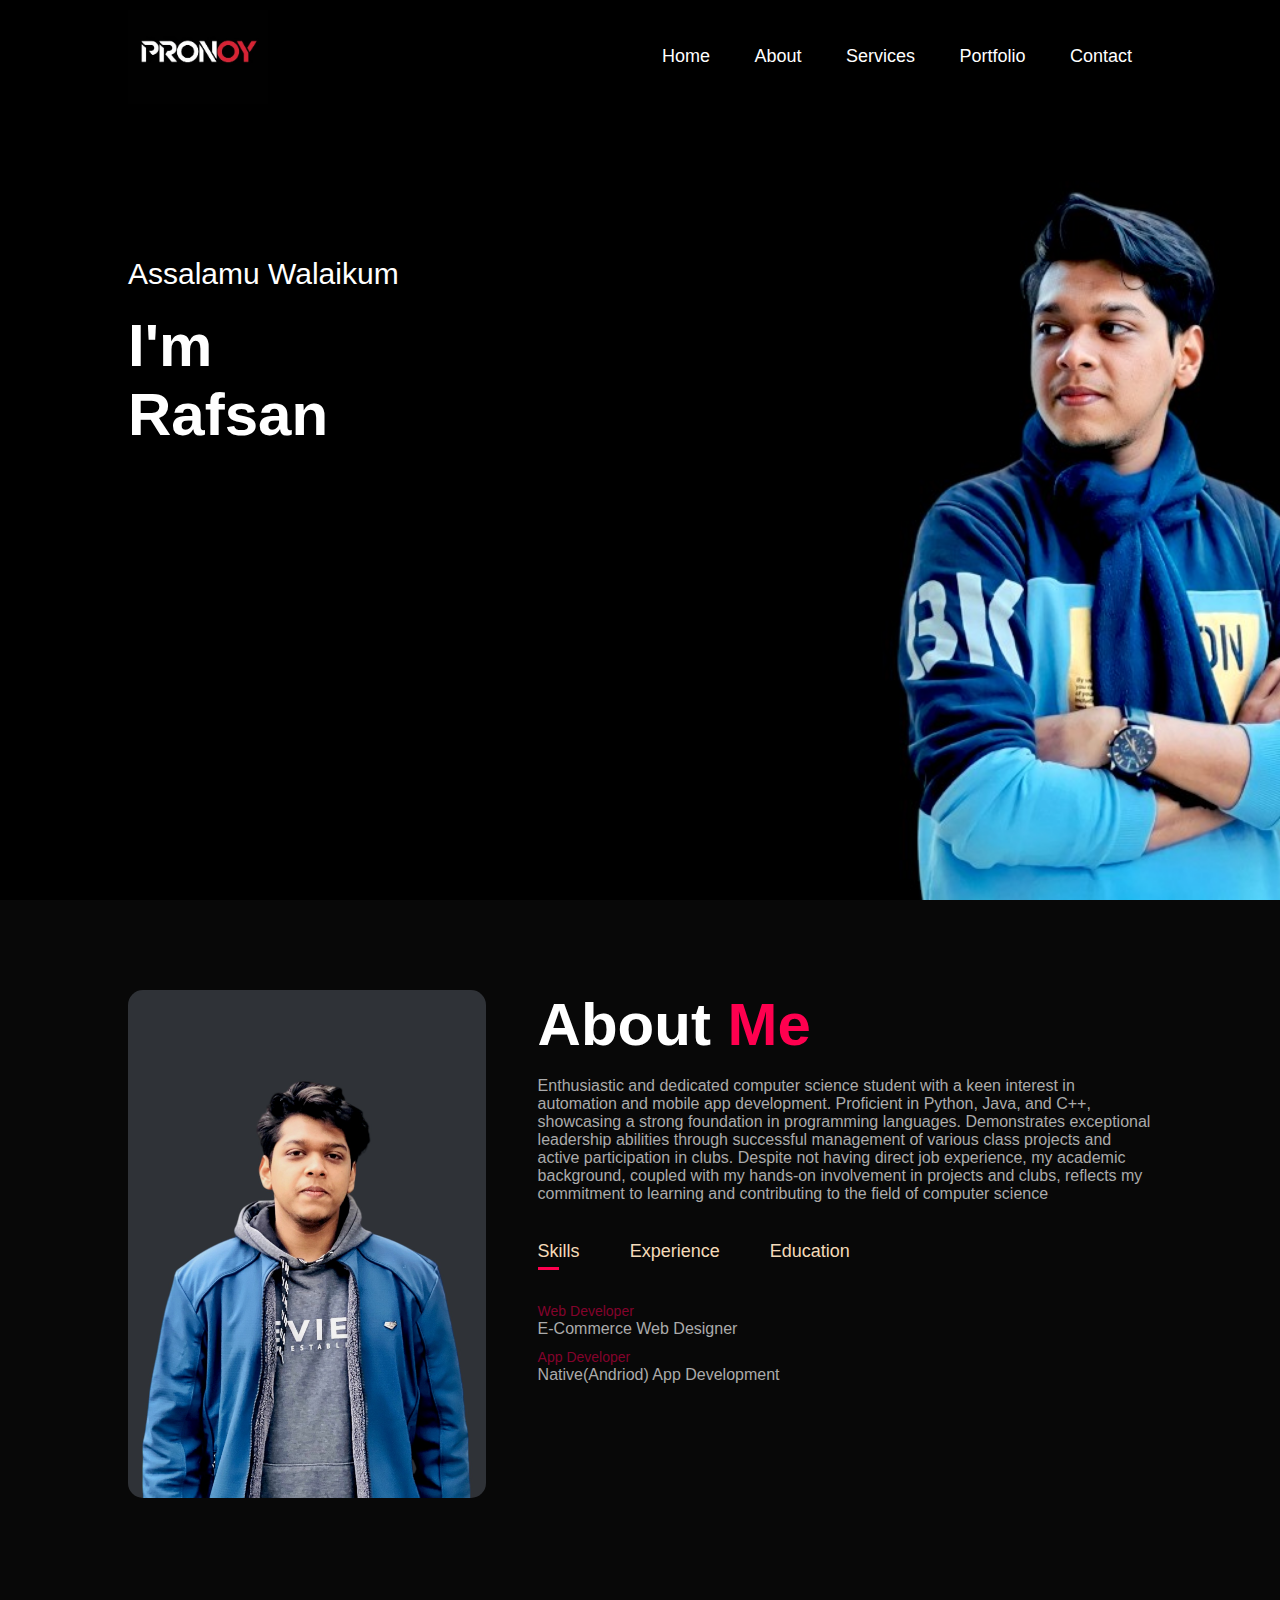
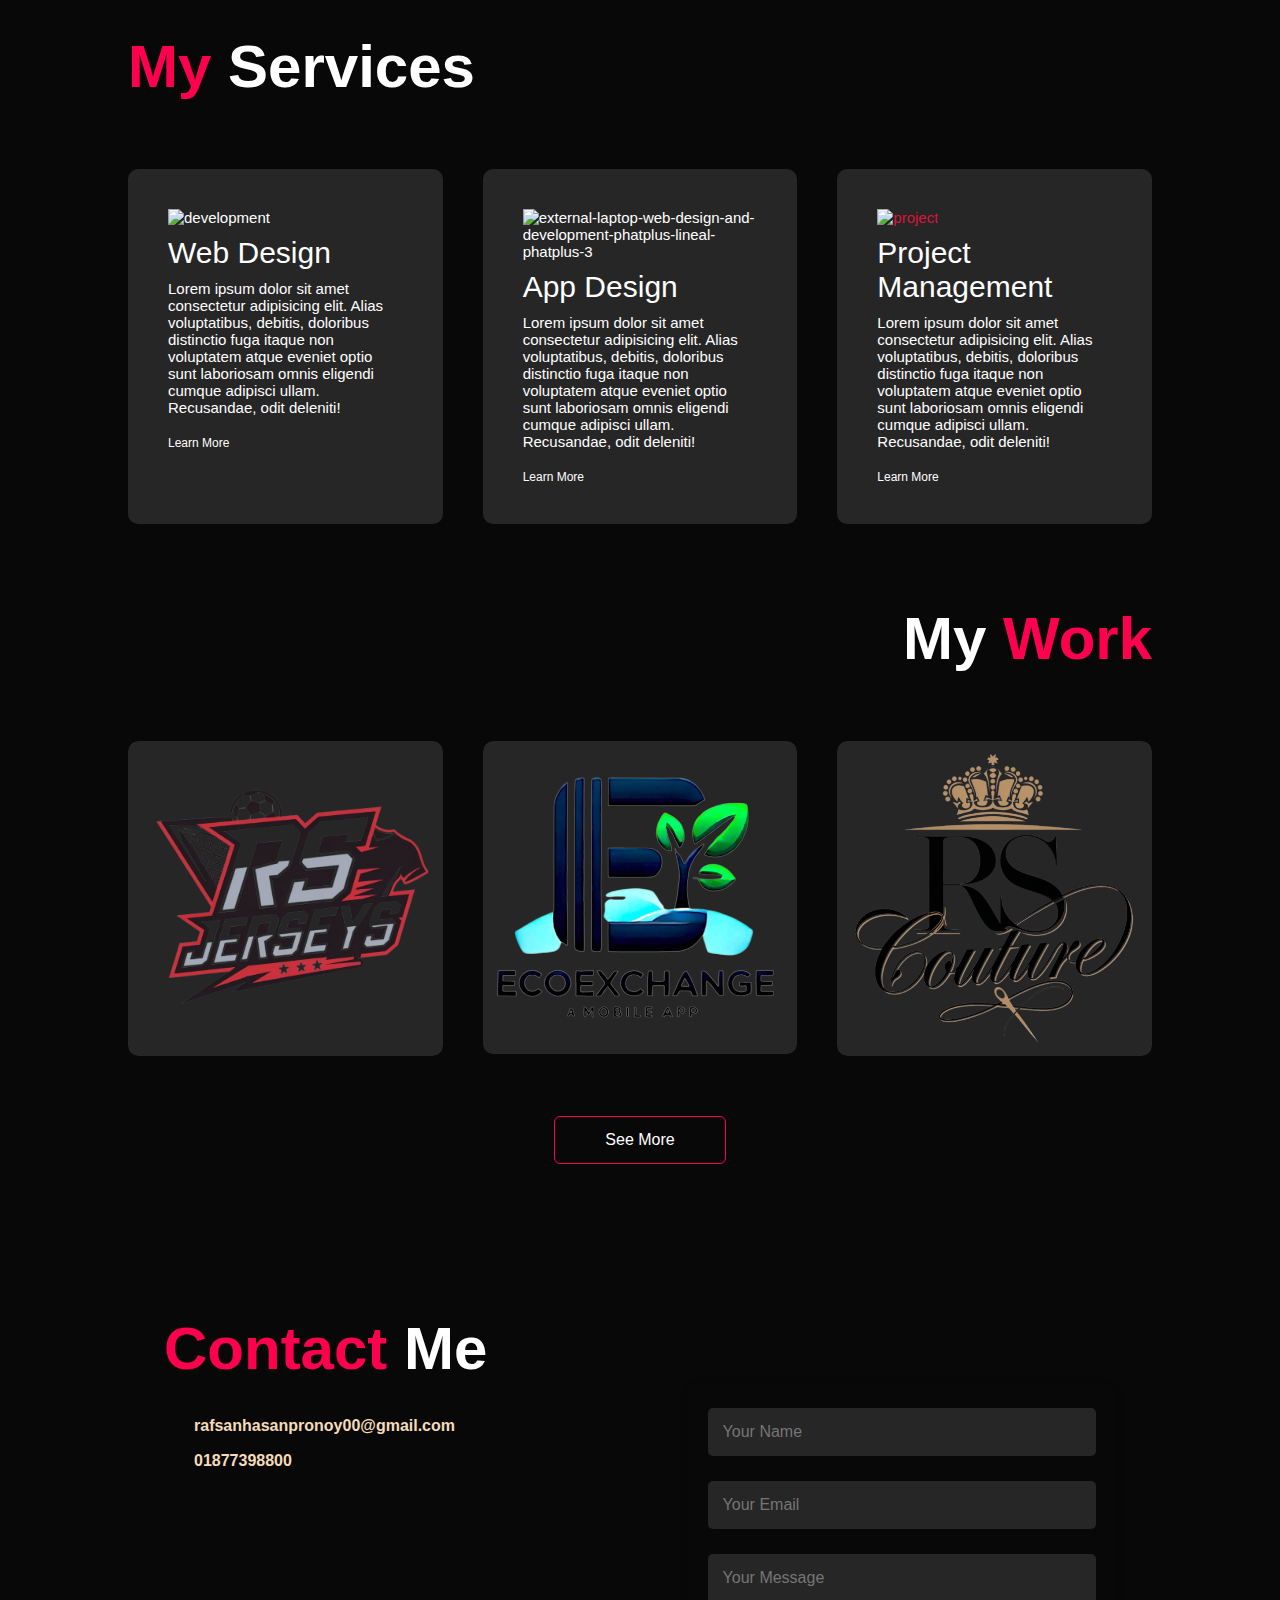
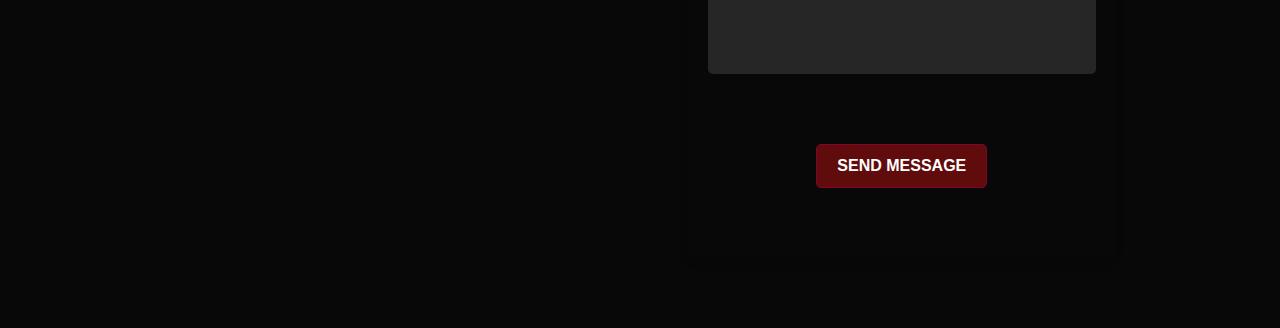
==== index.html @ 694b6eb6 "Updated" ====
<!DOCTYPE html>
<html lang="en">
<head>
    <meta charset="UTF-8">
    <meta name="viewport" content="width=device-width, initial-scale=1.0">
    <title>Rafsan Hasan Pronoy-Portfolio</title>
    <link rel="stylesheet" href="style.css">
    <script src="https://kit.fontawesome.com/f8e5236bc0.js" crossorigin="anonymous"></script>
</head>
<body>
    <div id="header">
        <div class="container">
          <nav>
            <img src="a-logo-with-the-text-pronoy-the-first-th_iyQfqM7hSHeRl-W7BMYCXw_O1DwcNFFSsayXxVhiLNbMA.jpeg" class="logo">
            <ul>
              <li><a href="#header">Home</a></li>
              <li><a href="#about">About</a></li>
              <li><a href="#services">Services</a></li>
              <li><a href="#portfolio">Portfolio</a></li>
              <li><a href="#contact">Contact</a></li>
            </ul>
          </nav>
          <div class="header-text">
            <p>Assalamu Walaikum </p>
            <h1>I'm <br> <span id="white-text"></span> <span id="red-text"></span></h1>

          </div>
        </div>
    </div>
      


      <div id="about">
        <div class="container">
          <div class="row">
            <div class="aboutc1">
             <img src="WhatsApp Image 2025-01-14 at 8.00-Photoroom (3).jpg" alt="">
            </div>
            <div class="aboutc2">
              <h1 class="subtitle">About <span>Me</span></h1><br>
                 <p>Enthusiastic and dedicated computer science student with a keen interest in automation and mobile app development.

                 Proficient in Python, Java, and C++, showcasing a strong foundation in programming languages. Demonstrates exceptional leadership abilities through successful management of various class projects and active participation in clubs.
  
                 Despite not having direct job experience, my academic background, coupled with my hands-on involvement in projects and clubs, reflects my commitment to learning and contributing to the field of computer science</p>           <br>
            <div class="tabtitles">
              <p class="tablinks activelinks" onclick="opentab('skill')">Skills</p>
              <p class="tablinks" onclick="opentab('experience')">Experience</p>
              <p class="tablinks" onclick="opentab('education')">Education</p>

            </div>
            <div class="tabcontents active" id="skill">
              <ul>
                <li><span>Web Developer</span><br>E-Commerce Web Designer</li>
                <li><span>App Developer</span><br>Native(Andriod) App Development</li>
              </ul>
            </div>
            <div class="tabcontents" id="experience">
              <ul>
                <li><span>Web Developer</span><br>FreeLance</li>
                <li><span>App Developer</span><br>FreeLance</li>
              </ul>
            </div>
            <div class="tabcontents" id="education">
              <ul>
                <li><span>R. P. Shaha University</span><br>Bsc in Computer Science & Engineering</li>
                <li><span>Govt. Tolaram College Narayanganj</span><br>Higher Secondary School</li>
              </ul>
            </div>
            </div>
          </div>
        </div>
      </div>


      <div id="services">
        <div class="container">
          <h1 class="subtitle"><span>My</span> Services</h1><br>
             <div class="servicelist">
              
              <div>
                <img width="64" height="64" src="https://img.icons8.com/pulsar-line/48/FA5252/development.png" alt="development"/>                <h2>Web Design</h2>
                <p>Lorem ipsum dolor sit amet consectetur adipisicing elit. Alias voluptatibus, debitis, doloribus distinctio fuga itaque non voluptatem atque eveniet optio sunt laboriosam omnis eligendi cumque adipisci ullam. Recusandae, odit deleniti!</p>
                <a href="#">Learn More</a>
              </div>

              <div>
                <img width="64" height="64" src="https://img.icons8.com/external-phatplus-lineal-phatplus/64/FA5252/external-laptop-web-design-and-development-phatplus-lineal-phatplus-3.png" alt="external-laptop-web-design-and-development-phatplus-lineal-phatplus-3"/>
                <h2>App Design</h2>
                <p>Lorem ipsum dolor sit amet consectetur adipisicing elit. Alias voluptatibus, debitis, doloribus distinctio fuga itaque non voluptatem atque eveniet optio sunt laboriosam omnis eligendi cumque adipisci ullam. Recusandae, odit deleniti!</p>
                <a href="#">Learn More</a>
              </div>

              <div>
                <img width="64" height="64" src="https://img.icons8.com/ios/50/FA5252/project.png" alt="project" style="color: crimson;"/>                
                <h2>Project Management</h2>
                <p>Lorem ipsum dolor sit amet consectetur adipisicing elit. Alias voluptatibus, debitis, doloribus distinctio fuga itaque non voluptatem atque eveniet optio sunt laboriosam omnis eligendi cumque adipisci ullam. Recusandae, odit deleniti!</p>
                <a href="#">Learn More</a>
              </div>
             </div>
        </div>
      </div>


      <div id="portfolio">

        <div class="container">
          <h1 class="subtitle">My <span>Work</span></h1><br>
       
          <div class="worklist">
            <div class="work">
              <img src="work1.png" alt="">
              <div class="layer">
               <h3>Rs Jerseys - An-E-Commerce-Website-for-Jerseys</h3>
               <p>Rs Jerseys is a premier online retail platform specializing in a wide array of high-quality jerseys. Our website serves as the ultimate destination for jersey enthusiasts, offering a diverse selection of products from various sports teams and seasons.
               </p>
               <a href="http://rsjersey.42web.io"><i class="fa fa-external-link" aria-hidden="true"></i>
               </a>
              </div>
            </div>

            <div class="work">
              <img src="work2.png">
              <div class="layer">
                <h3>Eco-Exchange - A Circular Economy Marketplace</h3>
                <p>EcoExchange is a sustainability-focused mobile application designed to facilitate 
                  the exchange, reuse, and sale of second-hand items within local communities. The 
                  app aims to reduce waste and environmental impact by promoting the reuse of 
                  products instead of disposal. Users can list items they no longer need, browse items 
                  available in their local area, and either exchange, donate, or sell their items to others.
                </p>
                <a href="#"><i class="fa fa-external-link" aria-hidden="true"></i>
                </a>
               </div>
            </div>

            <div class="work">
              <img src="work3.png">
              <div class="layer">
                <h3>Rs Couture - Redefining-Online-Clothing-Shopping</h3>
                <p>Rs Couture is a dynamic e-commerce platform that redefines the shopping experience for fashion enthusiasts. With an extensive collection of apparel for men, women, and children, the website is designed to cater to diverse tastes and preferences, offering something for everyone.
                </p>
                <a href="https://github.com/RH-Pronoy/Rs-Couture-Redefining-Online-Clothing-Shopping"><i class="fa fa-external-link" aria-hidden="true"></i>
                </a>
               </div>
              </div>
            </div>
          </div>
          <a href="https://github.com/RH-Pronoy?tab=repositories" class="btn">See More</a>
        </div>
      </div>

      <div id="contact">
        <div class="container">
          <h1 class="subtitle"><span>Contact</span> Me</h1>
            <div class="row">
                <div class="contact-left">
                    
                    <p><i class="fas fa-envelope"></i> rafsanhasanpronoy00@gmail.com</p>
                    <p><i class="fas fa-phone-alt"></i> 01877398800</p>
                    <div class="social-icons">
                        <a href="https://www.facebook.com/rafsanhasan.pronoy.9"><i class="fab fa-facebook"></i></a>
                        <a href="https://x.com/Rafsanpronoy"><i class="fa-brands fa-x-twitter"></i></a>
                        <a href="https://www.instagram.com/rafsanhasanpronoy/"><i class="fab fa-instagram"></i></a>
                        <a href="https://github.com/RH-Pronoy"><i class="fa-brands fa-github"></i></a>
                    </div>
                </div>
                <div class="contact-right">
                  <form action="submit_form.php" method="post">
                    <input type="text" name="name" placeholder="Your Name" required />
                    <input type="email" name="email" placeholder="Your Email" required />
                    <textarea name="message" placeholder="Your Message" rows="5" required></textarea>
                    <button type="submit" class="btn">Send Message</button>
                </form>
                
              </div>
              
            </div>
        </div>
    </div>
    


      
      <script>
        var tablinks = document.getElementsByClassName("tablinks");
        var tabcontents = document.getElementsByClassName("tabcontents");
      
        function opentab(tabname) {
          for (tablink of tablinks) {
            tablink.classList.remove("activelinks");
          }
          for (tabcontent of tabcontents) {
            tabcontent.classList.remove("active");
          }
          event.currentTarget.classList.add("activelinks");
          document.getElementById(tabname).classList.add("active");
        }
       
  document.addEventListener("DOMContentLoaded", () => {
    const firstPart = "Rafsan Hasan"; // White text
    const secondPart = "Pronoy"; // Red text

    const whiteSpan = document.getElementById("white-text");
    const redSpan = document.getElementById("red-text");

    let firstIndex = 0; // Index for the first part
    let secondIndex = 0; // Index for the second part

    function typeFirstPart() {
      if (firstIndex < firstPart.length) {
        whiteSpan.textContent += firstPart[firstIndex];
        firstIndex++;
        setTimeout(typeFirstPart, 150); // Adjust speed as needed
      } else {
        typeSecondPart(); // Start typing the second part
      }
    }

    function typeSecondPart() {
      if (secondIndex < secondPart.length) {
        redSpan.textContent += secondPart[secondIndex];
        secondIndex++;
        setTimeout(typeSecondPart, 150); // Adjust speed as needed
      }
    }

    typeFirstPart(); // Start typing the first part
  });
</script>

     
      
</body>
</html>
---- style.css ----
*{
    margin: 0;
    padding: 0;
    font-family: 'Poppins',sans-serif;
    box-sizing: border-box;
}


body{
    background: #080808;
    color: #fff;
}



#header{
    width: 100%;
    height: 100vh;
    background-size: cover;
    background-image: url(WhatsApp\ Image\ 2025-01-14\ at\ 8.00-Photoroom.jpg);
    background-position: center;
}
.container{
    padding: 10px 10%;
}
nav{
    display: flex;
    align-items: center;
    justify-content: space-between;
    flex-wrap: wrap;
}

.logo{
    width: 140px;
}

nav ul li{
    display: inline-block;
    list-style: none;
    margin: 10px 20px;
}
nav ul li a{
    color: #fff;
    text-decoration: none;
    font-size: 18px;
    position: relative;
}

nav ul li a::after{
    content: '';
    width: 0;
    height: 3px;
    background: #ff004f;
    position: absolute;
    left: 0;
    bottom: -6px;
    transition: 0.5s;
}

nav ul li a:hover::after{
width: 100%;
}
.header-text{
    margin-top: 15%;
    font-size: 30px;
}

  
.header-text h1{
    margin-top: 20px;
    font-size: 60px;
}

.header-text h1 span{
    color: #ff004f;
}

#white-text {
    color: white;
  }
  
  #red-text {
    color: red;
  }
  
#about{
    padding: 80px 0;
    color: #ababab;
}
.row{
    display: flex;
    justify-content: space-between;
    flex-wrap: wrap;
}
.aboutc1{
    flex-basis: 35%;
}
.aboutc1 img{
    width: 100%;
    border-radius: 15px;
}
.aboutc2{
    flex-basis: 60%;
}
.subtitle{
    font-size: 60px;
    font-weight: 600;
    color: #fff;
}
.aboutc2 h1 span{
    color: #ff004f;
}
.tabtitles{
display: flex;
margin: 20px 0 40px;
color: #f5dbb9;
}
.tablinks{
margin-right: 50px;
font-size: 18px;
font-weight: 500;
cursor: pointer;
position: relative;
}
.tablinks::after{
    content: '';
    width: 0;
    height: 3px;
    background: #ff004f;
    position: absolute;
    left: 0;
    bottom: -8px;
    transition: 0.5s;
}
.tablinks.activelinks::after{
width: 50%;
}

.tabcontents ul li{
    list-style: none;
    margin: 10px 0;
}
.tabcontents ul li span{
   color: #83032c;
   font-size: 14px;
}


.tabcontents{
    display: none;
}
.tabcontents.active{
    display: block;
    }
    
#services h1 span{
        color: #ff004f;
    }

#services{
    padding: 30px 0;
}

.servicelist{
    display: grid;
    grid-template-columns: repeat(auto-fit, minmax(250px,1fr));
    grid-gap: 40px;
    margin-top: 50px;

}

.servicelist div{
    background: #262626;
    padding: 40px;
    font-size: 15px;
    font-weight: 300;
    border-radius: 10px;
    transition: background 0.5s, transform 0.5s;
}
.servicelist div img{
    margin-bottom: 10px;
 }

 .servicelist div h2{
    font-size: 30px;
    font-weight: 500;
    margin-bottom: 10px;
 }

 .servicelist div a{
    font-size: 12px;
    margin-top: 20px;
    text-decoration: none;
    color:#fff;
    display: inline-block;
 }

 .servicelist div:hover{
    background: #7f0a2f;
   transform: translateY(-10px);
}


#portfolio{
    padding: 30px 0;
}
#portfolio h1{
    text-align: right;
}
#portfolio h1 span{
    color: #ff004f;
}
.worklist{
    display: grid;
    grid-template-columns: repeat(auto-fit, minmax(250px,1fr));
    grid-gap: 40px;
    margin-top: 50px;

}

.work{
    border-radius: 10px;
    position: relative;
    overflow: hidden;
}

.work img{
    border-radius: 10px;
    width: 100%;
    display: block;
    background-color: #262626;
    transition: 0.5s;
}
.layer {
    width: 100%;
    height: 0;
    background: linear-gradient(rgba(0, 0, 0, 0.6), #8e0933);
    border-radius: 10px;
    position: absolute;
    left: 0;
    bottom: 0;
    overflow: hidden;
    display: flex;
    align-items: center;
    justify-content: center;
    flex-direction: column;
    padding: 0 40px;
    text-align: center;
    font-size: 14px;
    transition: height 0.5s;
}
.layer h3{
    font-weight: 500;
    margin-bottom: 20px;
}
.layer a{
    margin-top: 20px;
    color: #8e0933;
    text-decoration: none;
    font-size: 18px;
    line-height: 60px;
    background: #f5dbb9;
    width: 60px;
    height: 60px;
    border-radius: 50%;
    text-align: center;
}
.work:hover img{
    transform: scale(1.1);
}
.work:hover .layer{
   height: 100%;
}
.btn {
    display: block;
    margin: 50px auto;
    width: fit-content;
    border: 1px solid #ff004f;
    padding: 14px 50px;
    border-radius: 6px;
    text-decoration: none;
    color: #fff;
    transition: background 0.5s;
}

.btn:hover {
    background: #ff004f;
}


/* General Styles */
#contact {
    padding: 50px 20px;
   
}

#contact h1 span{
    color: #ff004f;
}
#contact .container {
    max-width: 1200px;
    margin: 10px auto;
}

#contact .row {
    display: flex;
    align-items: flex-start;
    justify-content: space-between;
    flex-wrap: wrap;
}

/* Contact Left Styling */
.contact-left {
    flex: 1;
    max-width: 45%;
    padding: 20px;
}

.contact-left {
    font-size: 36px;
    font-weight: bold;
    color: #fff;
    margin-bottom: 20px;
}

.contact-left p {
    font-size: 16px;
    color: #f5dbb9;
    line-height: 1.6;
    margin: 10px 0;
    display: flex;
    align-items: center;
    gap: 10px;
}

.contact-left p i {
    font-size: 18px;
    color: #ff004f;
}

.contact-left .social-icons {
    margin-top: 20px;
}

.contact-left .social-icons a {
    font-size: 20px;
    color: #555;
    margin: 0 10px;
    text-decoration: none;
    transition: color 0.3s ease;
}

.contact-left .social-icons a:hover {
    color: #ff004f;
}

/* Contact Right Styling */
.contact-right {
    flex: 1;
    max-width: 45%;
    padding: 20px;
    box-shadow: 0px 4px 10px rgba(0, 0, 0, 0.1);
    border-radius: 8px;
}

.contact-right form {
    display: flex;
    flex-direction: column;
    gap: 15px;
}

.contact-right input,
.contact-right textarea {
    width: 100%;
    padding: 15px;
    border: 0px;
    background: #262626;
    border-radius: 5px;
    font-size: 16px;
    outline: none;
    margin: 5px 0px;
    color: #fff;
}

.contact-right input:focus,
.contact-right textarea:focus {
    border-color: #ff004f;
}

.contact-right textarea {
    resize: none;
}

.contact-right .btn {
    display: inline-block;
    background: #600c0c;
    color: #fff;
    padding: 12px 20px;
    font-size: 16px;
    font-weight: bold;
    text-transform: uppercase;
    border-radius: 5px;
    cursor: pointer;
    transition: background 0.3s ease;
    border-color: #83032c;
}

.contact-right .btn:hover {
    background: #e00045;
}

/* Responsive Design */
@media (max-width: 768px) {
    #contact .row {
        flex-direction: column;
    }

    .contact-left,
    .contact-right {
        max-width: 100%;
        flex: 1 1 100%;
        text-align: center;
    }

    .contact-right {
        margin-top: 20px;
    }
}
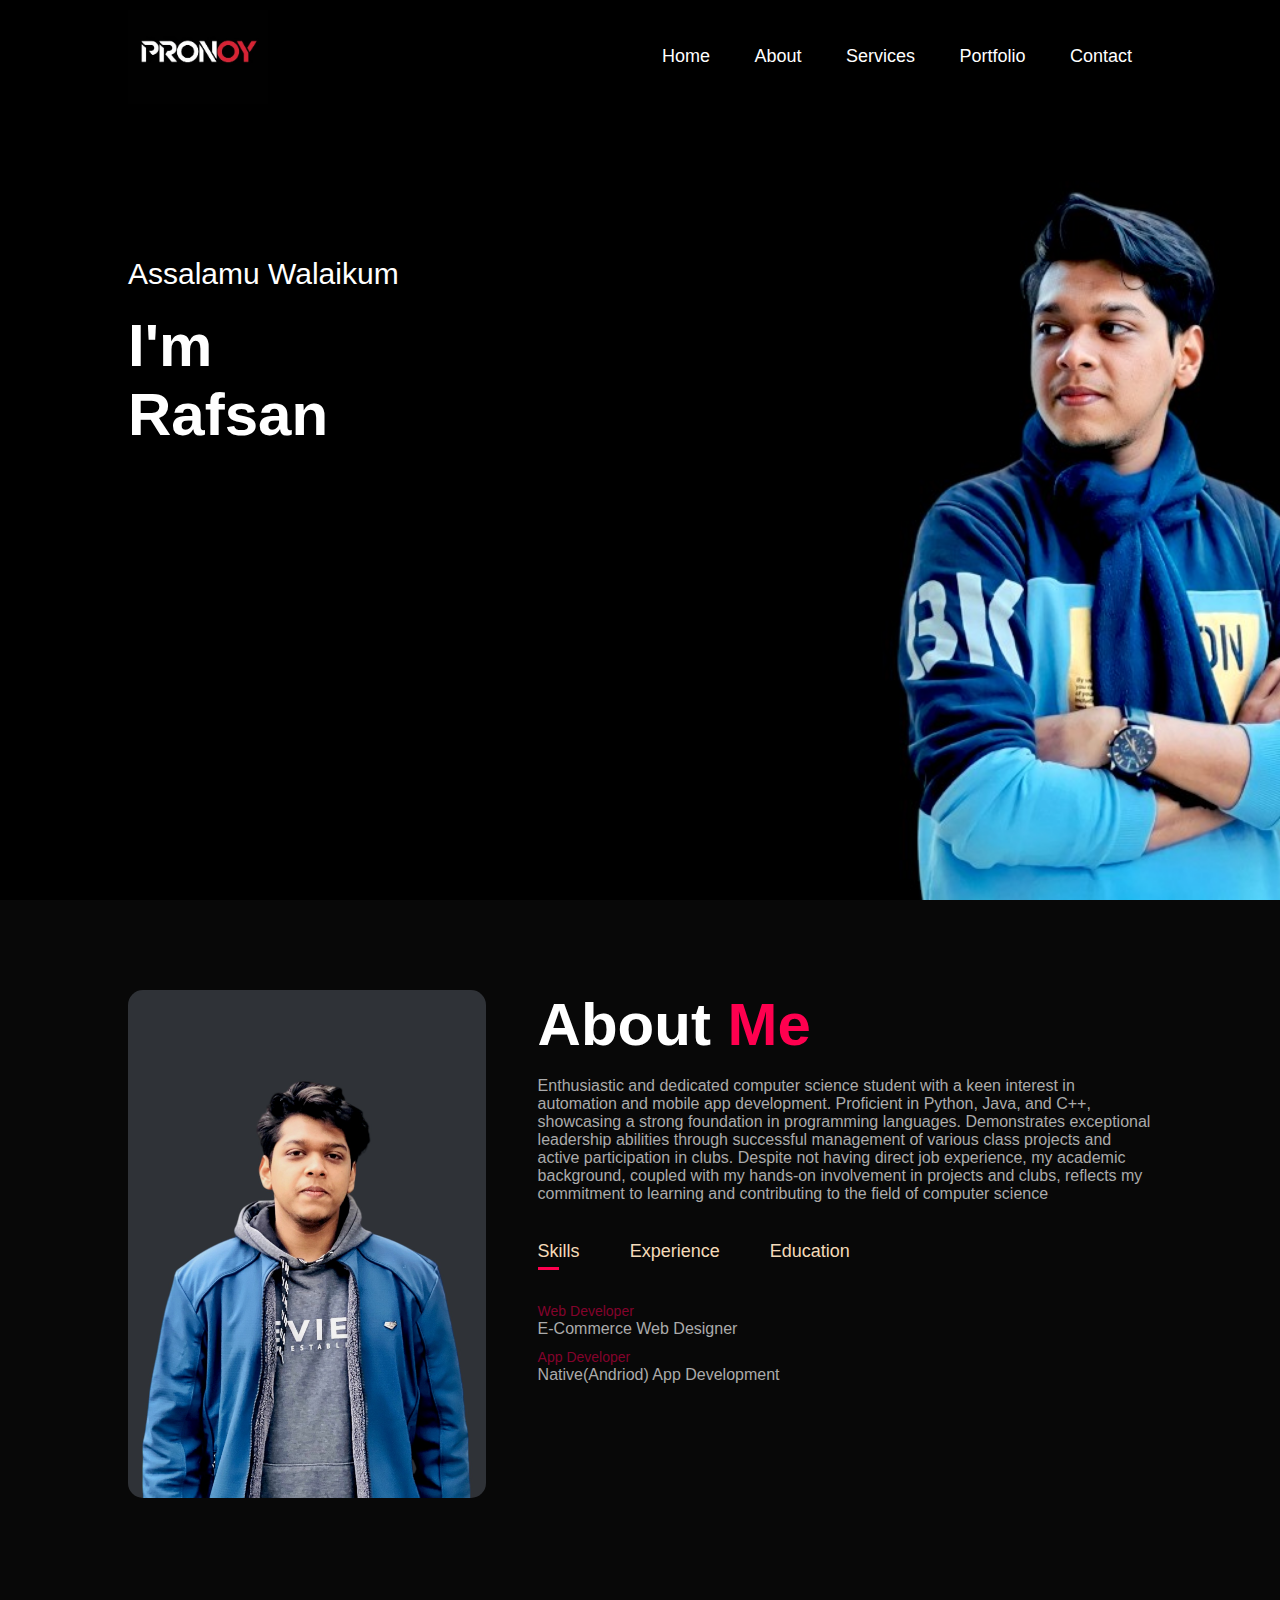
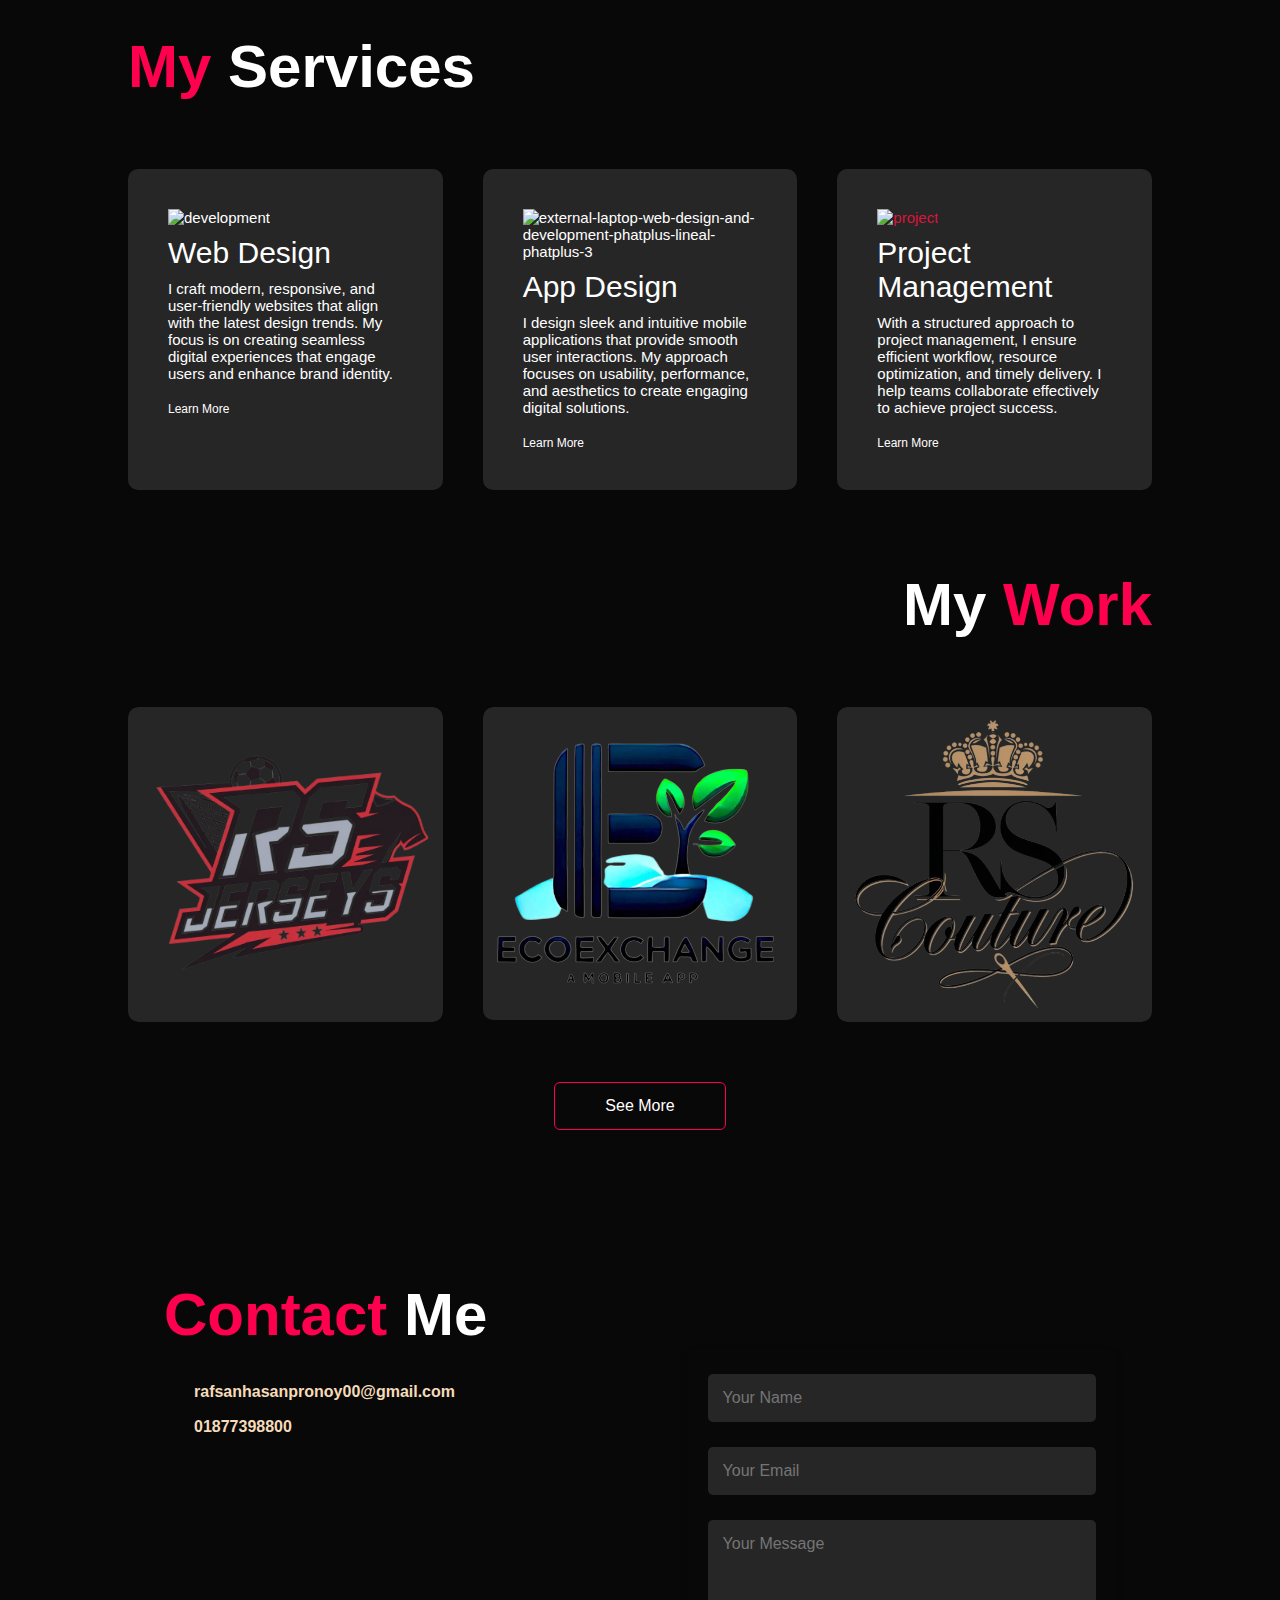
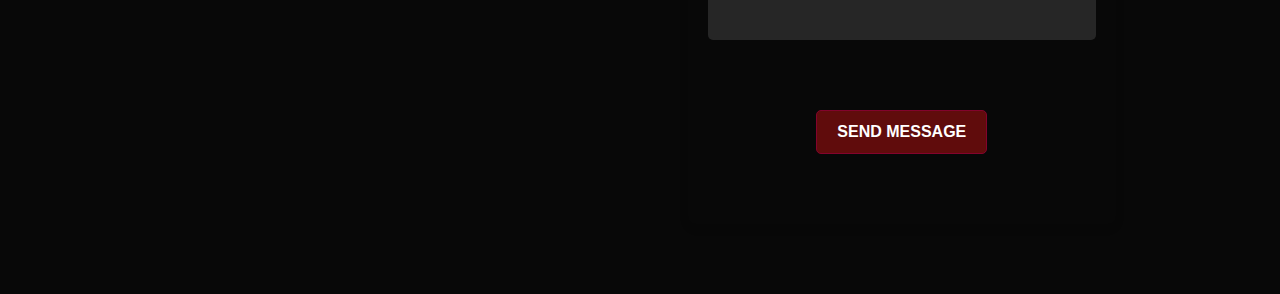
==== commit 88acae81: "Added Description" ====
--- a/index.html
+++ b/index.html
@@ -79,24 +79,26 @@
              <div class="servicelist">
               
               <div>
-                <img width="64" height="64" src="https://img.icons8.com/pulsar-line/48/FA5252/development.png" alt="development"/>                <h2>Web Design</h2>
-                <p>Lorem ipsum dolor sit amet consectetur adipisicing elit. Alias voluptatibus, debitis, doloribus distinctio fuga itaque non voluptatem atque eveniet optio sunt laboriosam omnis eligendi cumque adipisci ullam. Recusandae, odit deleniti!</p>
+                <img width="64" height="64" src="https://img.icons8.com/pulsar-line/48/FA5252/development.png" alt="development"/>
+                <h2>Web Design</h2>
+                <p>I craft modern, responsive, and user-friendly websites that align with the latest design trends. My focus is on creating seamless digital experiences that engage users and enhance brand identity.</p>
                 <a href="#">Learn More</a>
-              </div>
-
-              <div>
+            </div>
+            
+            <div>
                 <img width="64" height="64" src="https://img.icons8.com/external-phatplus-lineal-phatplus/64/FA5252/external-laptop-web-design-and-development-phatplus-lineal-phatplus-3.png" alt="external-laptop-web-design-and-development-phatplus-lineal-phatplus-3"/>
                 <h2>App Design</h2>
-                <p>Lorem ipsum dolor sit amet consectetur adipisicing elit. Alias voluptatibus, debitis, doloribus distinctio fuga itaque non voluptatem atque eveniet optio sunt laboriosam omnis eligendi cumque adipisci ullam. Recusandae, odit deleniti!</p>
+                <p>I design sleek and intuitive mobile applications that provide smooth user interactions. My approach focuses on usability, performance, and aesthetics to create engaging digital solutions.</p>
                 <a href="#">Learn More</a>
-              </div>
-
-              <div>
+            </div>
+            
+            <div>
                 <img width="64" height="64" src="https://img.icons8.com/ios/50/FA5252/project.png" alt="project" style="color: crimson;"/>                
                 <h2>Project Management</h2>
-                <p>Lorem ipsum dolor sit amet consectetur adipisicing elit. Alias voluptatibus, debitis, doloribus distinctio fuga itaque non voluptatem atque eveniet optio sunt laboriosam omnis eligendi cumque adipisci ullam. Recusandae, odit deleniti!</p>
+                <p>With a structured approach to project management, I ensure efficient workflow, resource optimization, and timely delivery. I help teams collaborate effectively to achieve project success.</p>
                 <a href="#">Learn More</a>
-              </div>
+            </div>
+            
              </div>
         </div>
       </div>
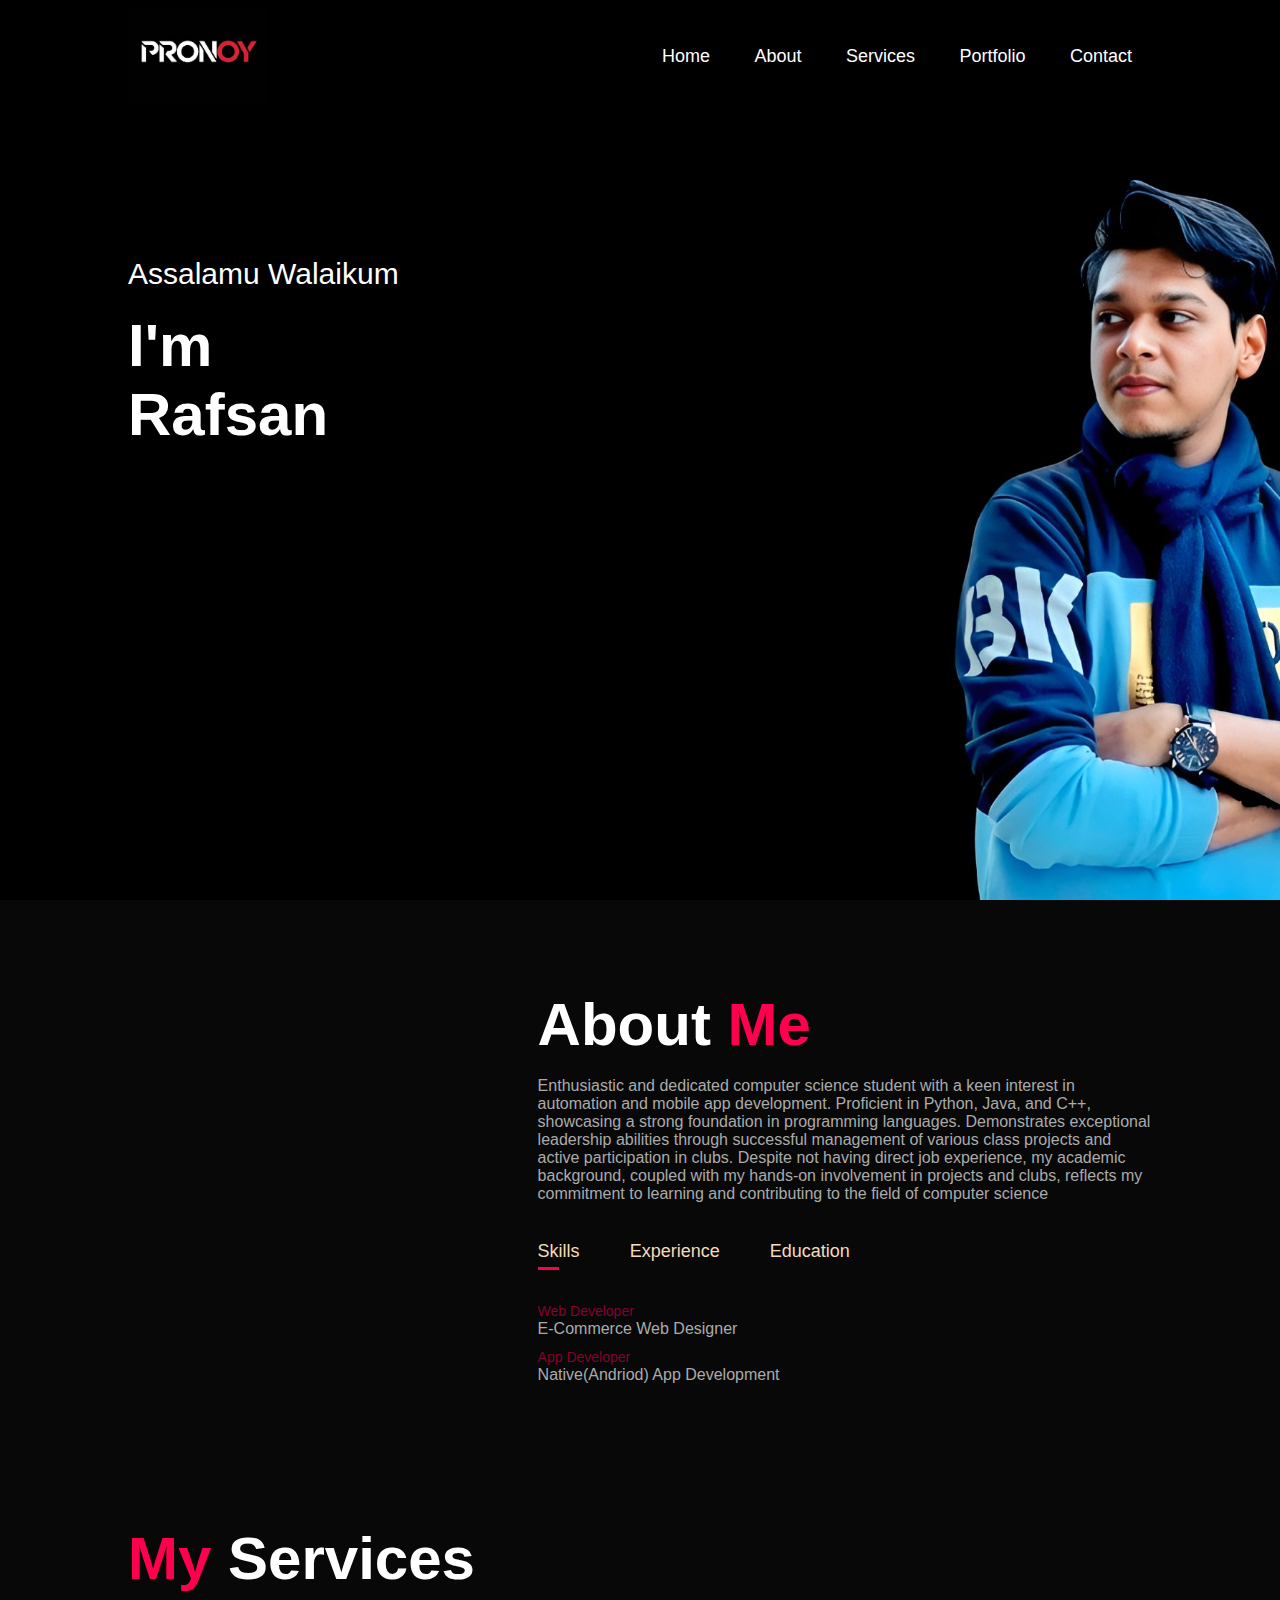
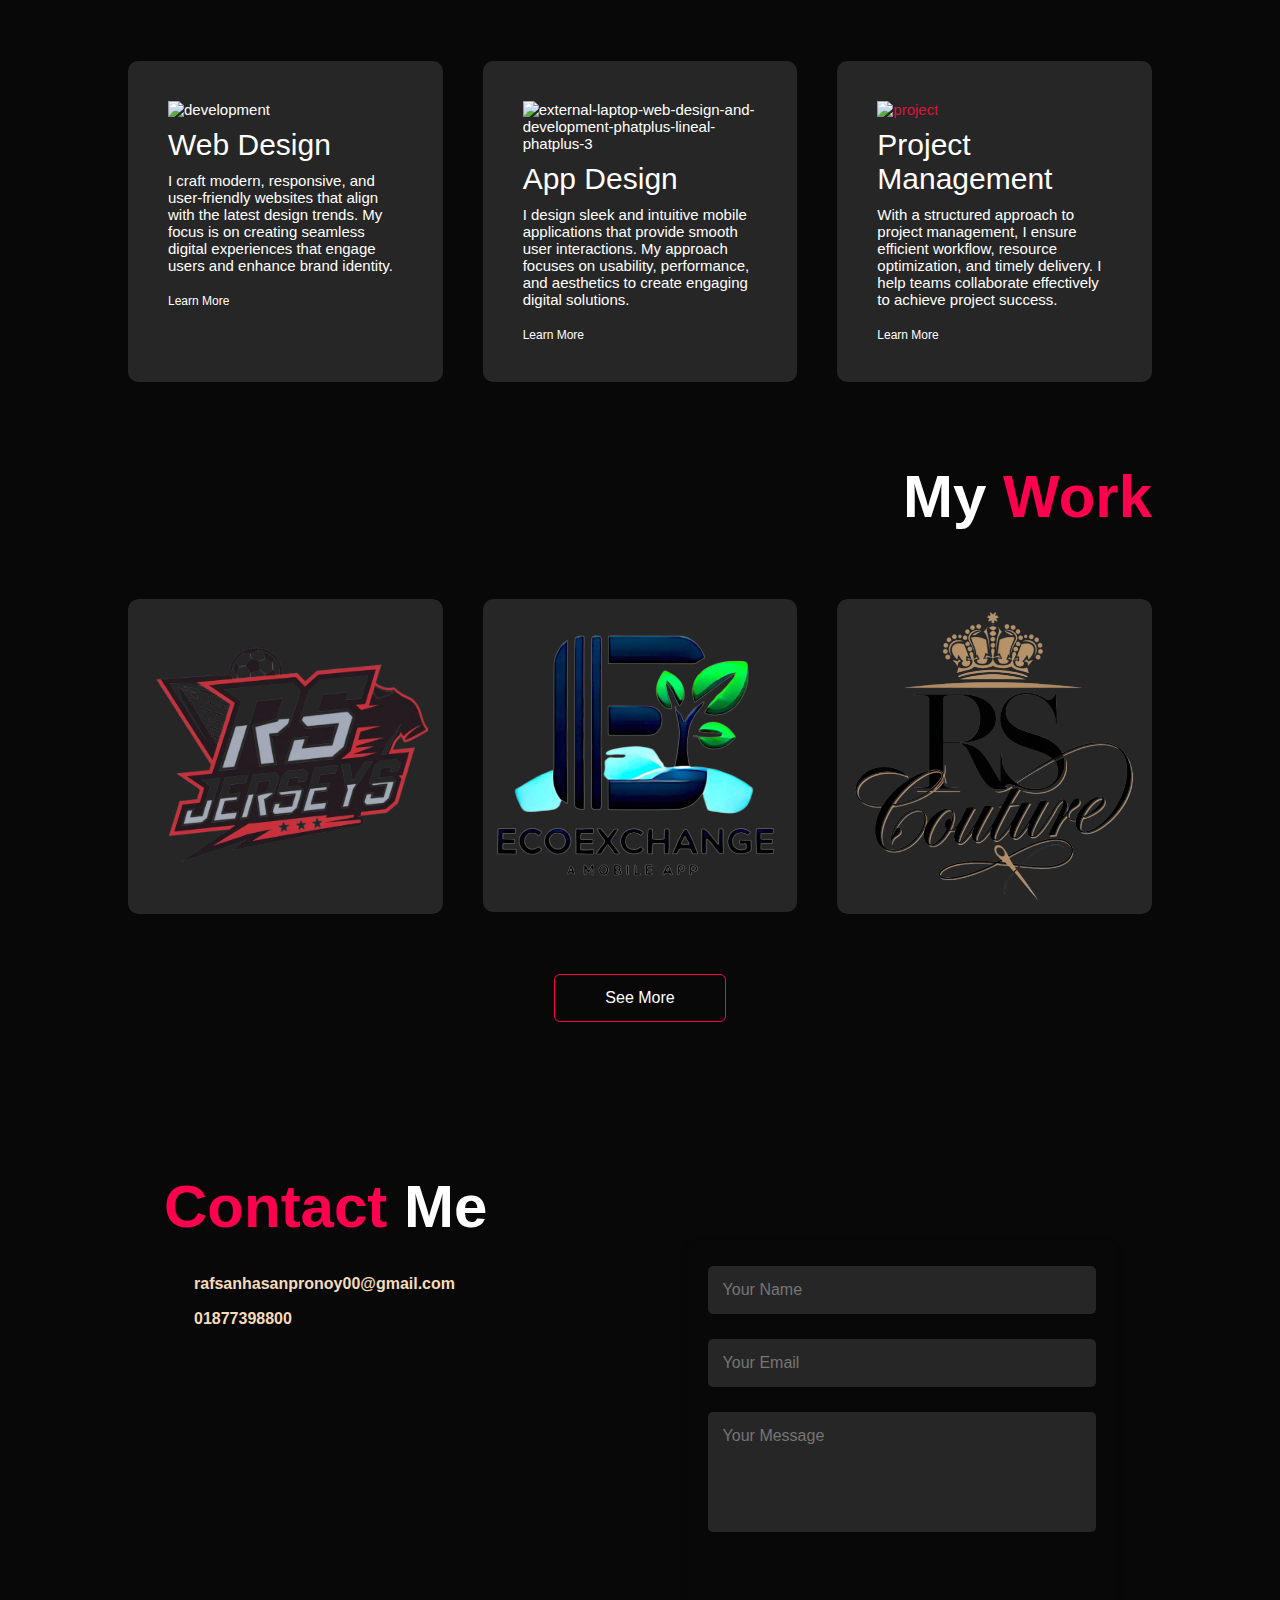
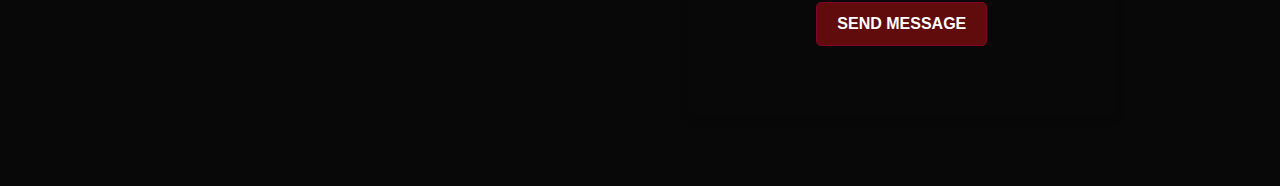
==== commit ae6cd33b: "Modified Images" ====
--- a/index.html
+++ b/index.html
@@ -12,14 +12,17 @@
         <div class="container">
           <nav>
             <img src="a-logo-with-the-text-pronoy-the-first-th_iyQfqM7hSHeRl-W7BMYCXw_O1DwcNFFSsayXxVhiLNbMA.jpeg" class="logo">
-            <ul>
-              <li><a href="#header">Home</a></li>
-              <li><a href="#about">About</a></li>
-              <li><a href="#services">Services</a></li>
-              <li><a href="#portfolio">Portfolio</a></li>
-              <li><a href="#contact">Contact</a></li>
-            </ul>
+            
+              <ul id="nav-menu">
+                  <li><a href="#header">Home</a></li>
+                  <li><a href="#about">About</a></li>
+                  <li><a href="#services">Services</a></li>
+                  <li><a href="#portfolio">Portfolio</a></li>
+                  <li><a href="#contact">Contact</a></li>
+              </ul>
+              <div class="menu-icon" id="menu-icon">☰</div>
           </nav>
+          
           <div class="header-text">
             <p>Assalamu Walaikum </p>
             <h1>I'm <br> <span id="white-text"></span> <span id="red-text"></span></h1>
@@ -34,7 +37,7 @@
         <div class="container">
           <div class="row">
             <div class="aboutc1">
-             <img src="WhatsApp Image 2025-01-14 at 8.00-Photoroom (3).jpg" alt="">
+             <img src="image2.jpeg" alt="">
             </div>
             <div class="aboutc2">
               <h1 class="subtitle">About <span>Me</span></h1><br>
@@ -131,7 +134,7 @@
                   products instead of disposal. Users can list items they no longer need, browse items 
                   available in their local area, and either exchange, donate, or sell their items to others.
                 </p>
-                <a href="#"><i class="fa fa-external-link" aria-hidden="true"></i>
+                <a href="https://github.com/RH-Pronoy/EcoExchange---A-Software-For-Exchanging-Eco-Friendly-Products.git"><i class="fa fa-external-link" aria-hidden="true"></i>
                 </a>
                </div>
             </div>
@@ -229,6 +232,21 @@
 
     typeFirstPart(); // Start typing the first part
   });
+
+  document.addEventListener("DOMContentLoaded", function () {
+    const menuIcon = document.getElementById("menu-icon");
+    const navMenu = document.getElementById("nav-menu");
+
+    menuIcon.addEventListener("click", function () {
+        navMenu.classList.toggle("active");
+        menuIcon.classList.toggle("active");
+
+        // Toggle between hamburger and close icon
+        menuIcon.innerHTML = navMenu.classList.contains("active") ? "&#10005;" : "&#9776;";
+    });
+});
+
+
 </script>
 
      
--- a/style.css
+++ b/style.css
@@ -17,7 +17,7 @@
     width: 100%;
     height: 100vh;
     background-size: cover;
-    background-image: url(WhatsApp\ Image\ 2025-01-14\ at\ 8.00-Photoroom.jpg);
+    background-image: url(IMAGE1.jpeg);
     background-position: center;
 }
 .container{
@@ -426,3 +426,96 @@
         margin-top: 20px;
     }
 }
+/* Hamburger Menu */
+.menu-icon {
+    display: none;
+    font-size: 30px;
+    cursor: pointer;
+    color: white;
+    transition: transform 0.3s ease;
+}
+
+.menu-icon.active {
+    content: '\2715'; /* Unicode for 'X' */
+    transform: rotate(90deg);
+}
+
+/* Responsive Design */
+@media (max-width: 992px) {
+     #header {
+        background-image: url('mobile-header.jpg');
+    }
+    .container {
+        padding: 15px 3%;
+    }
+    nav ul {
+        display: none;
+        flex-direction: column;
+        width: 100%;
+        background: #222;
+        position: absolute;
+        top: 60px;
+        left: 0;
+        text-align: center;
+        padding: 20px 0;
+        border-radius: 5px;
+        box-shadow: 0 4px 8px rgba(255, 0, 79, 0.2);
+    }
+
+    nav ul.active {
+        display: flex;
+    }
+
+    nav ul li {
+        margin: 15px 0;
+    }
+
+    .menu-icon {
+        display: block;
+    }
+
+    .header-text {
+        font-size: 22px;
+        text-align: center;
+    }
+
+    .header-text h1 {
+        font-size: 38px;
+    }
+
+    .row {
+        flex-direction: column;
+        align-items: center;
+    }
+
+    .aboutc1, .aboutc2 {
+        flex-basis: 100%;
+        text-align: center;
+    }
+
+    .servicelist, .worklist {
+        grid-template-columns: 1fr;
+    }
+
+    .contact-left, .contact-right {
+        max-width: 100%;
+    }
+}
+
+@media (max-width: 600px) {
+    .container {
+        padding: 15px 2%;
+    }
+
+    .header-text {
+        font-size: 20px;
+    }
+
+    .header-text h1 {
+        font-size: 32px;
+    }
+
+    .menu-icon {
+        font-size: 28px;
+    }
+}
